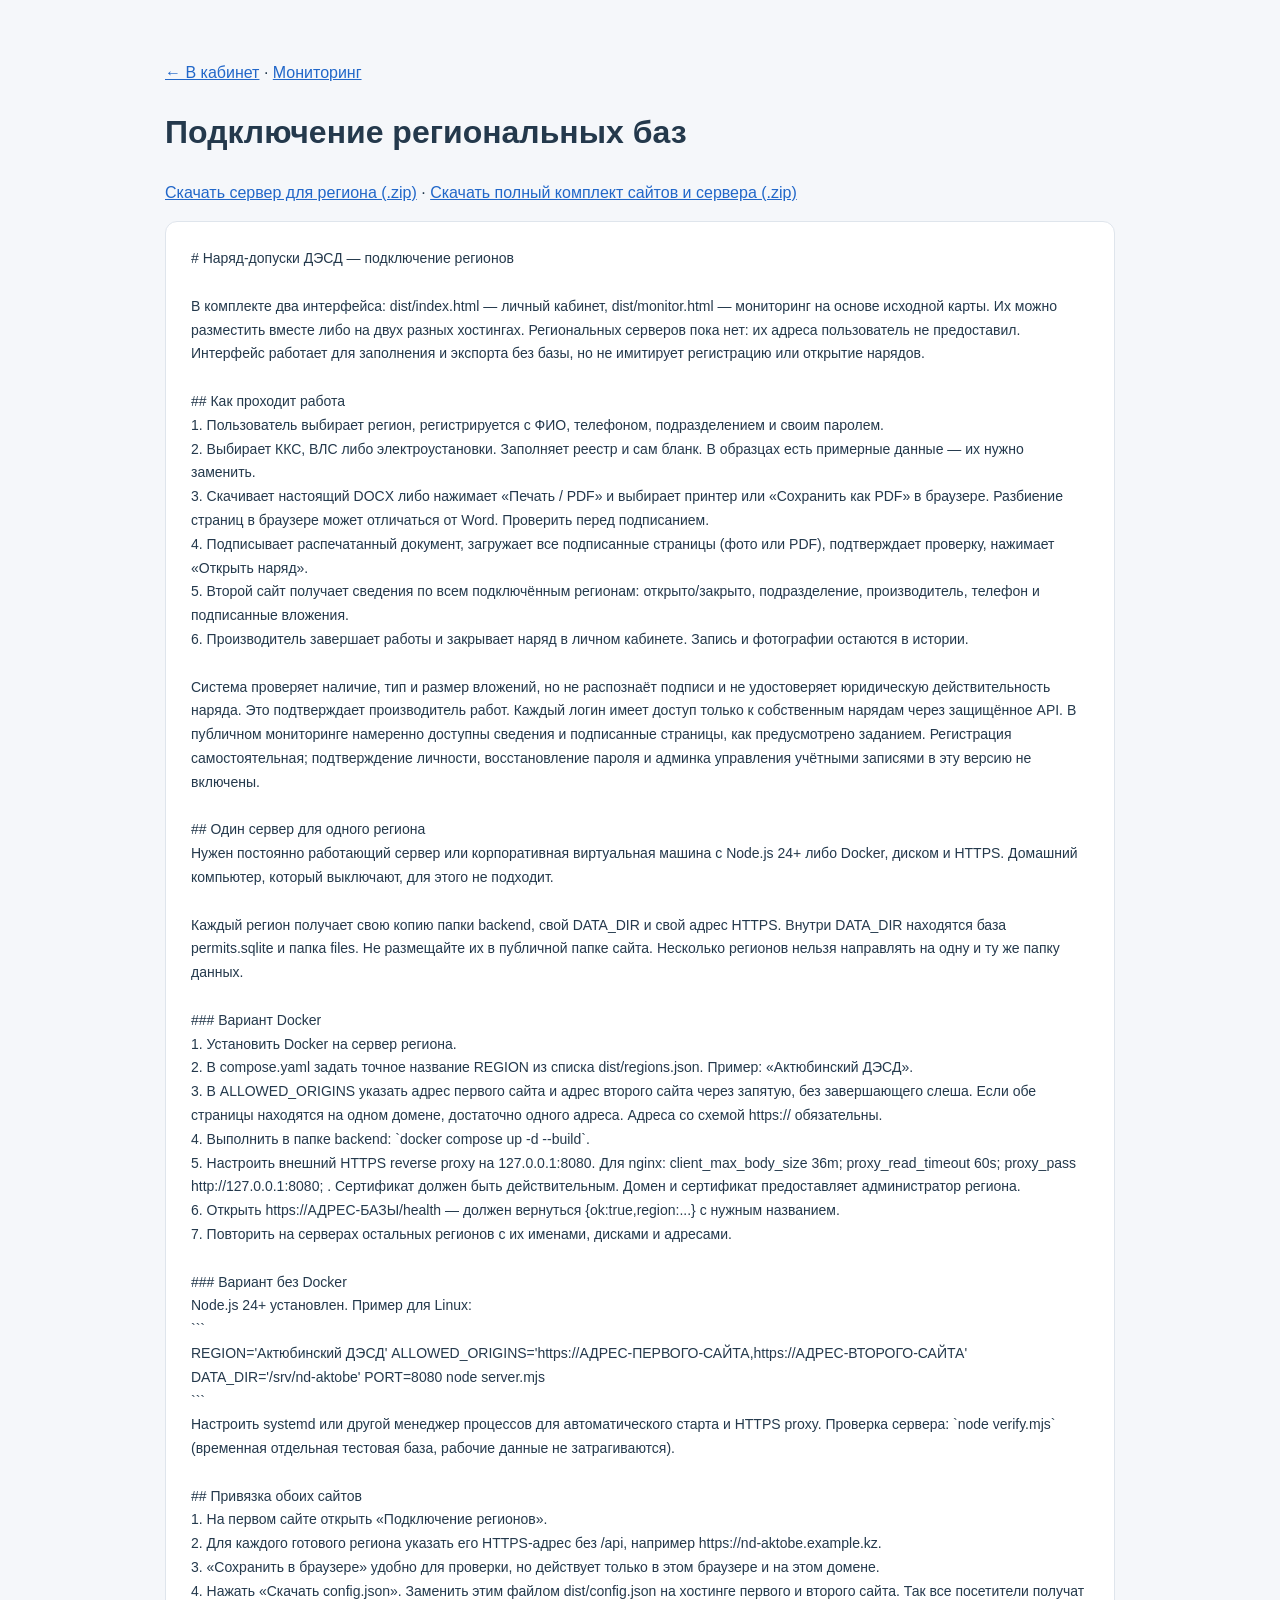
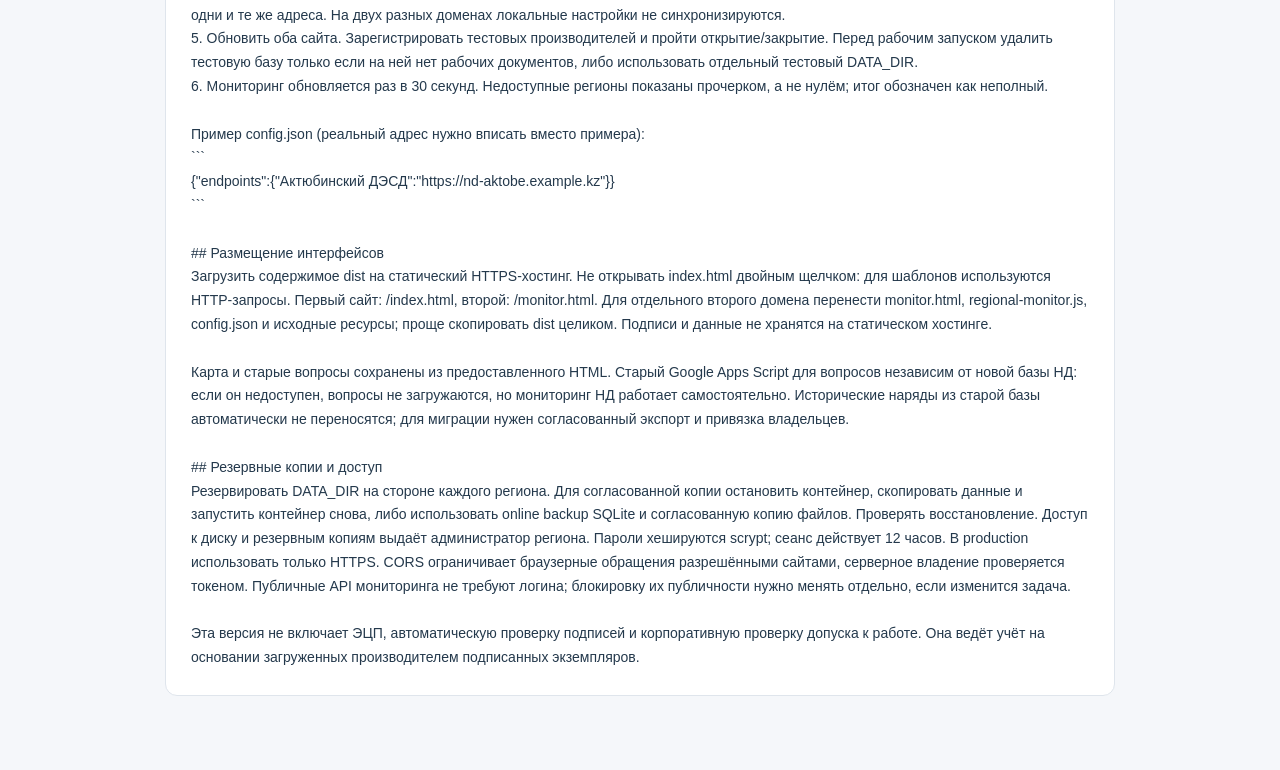
==== setup.html @ 1e3c4faf "Add files via upload" ====
<!doctype html><html lang="ru"><meta charset="utf-8"><meta name="viewport" content="width=device-width,initial-scale=1"><title>Подключение региональных баз</title><style>body{font:16px/1.6 Arial;color:#24394c;max-width:950px;margin:40px auto;padding:20px;background:#f5f7fa}pre{white-space:pre-wrap;overflow-wrap:anywhere;background:white;padding:25px;border:1px solid #dfe5ec;border-radius:12px;font:14px/1.7 Arial}a{color:#2167c9}</style><a href="index.html">← В кабинет</a> · <a href="monitor.html">Мониторинг</a><h1>Подключение региональных баз</h1><p><a href="backend.zip">Скачать сервер для региона (.zip)</a> · <a href="desd-permits.zip">Скачать полный комплект сайтов и сервера (.zip)</a></p><pre># Наряд-допуски ДЭСД — подключение регионов

В комплекте два интерфейса: dist/index.html — личный кабинет, dist/monitor.html — мониторинг на основе исходной карты. Их можно разместить вместе либо на двух разных хостингах. Региональных серверов пока нет: их адреса пользователь не предоставил. Интерфейс работает для заполнения и экспорта без базы, но не имитирует регистрацию или открытие нарядов.

## Как проходит работа
1. Пользователь выбирает регион, регистрируется с ФИО, телефоном, подразделением и своим паролем.
2. Выбирает ККС, ВЛС либо электроустановки. Заполняет реестр и сам бланк. В образцах есть примерные данные — их нужно заменить.
3. Скачивает настоящий DOCX либо нажимает «Печать / PDF» и выбирает принтер или «Сохранить как PDF» в браузере. Разбиение страниц в браузере может отличаться от Word. Проверить перед подписанием.
4. Подписывает распечатанный документ, загружает все подписанные страницы (фото или PDF), подтверждает проверку, нажимает «Открыть наряд».
5. Второй сайт получает сведения по всем подключённым регионам: открыто/закрыто, подразделение, производитель, телефон и подписанные вложения.
6. Производитель завершает работы и закрывает наряд в личном кабинете. Запись и фотографии остаются в истории.

Система проверяет наличие, тип и размер вложений, но не распознаёт подписи и не удостоверяет юридическую действительность наряда. Это подтверждает производитель работ. Каждый логин имеет доступ только к собственным нарядам через защищённое API. В публичном мониторинге намеренно доступны сведения и подписанные страницы, как предусмотрено заданием. Регистрация самостоятельная; подтверждение личности, восстановление пароля и админка управления учётными записями в эту версию не включены.

## Один сервер для одного региона
Нужен постоянно работающий сервер или корпоративная виртуальная машина с Node.js 24+ либо Docker, диском и HTTPS. Домашний компьютер, который выключают, для этого не подходит.

Каждый регион получает свою копию папки backend, свой DATA_DIR и свой адрес HTTPS. Внутри DATA_DIR находятся база permits.sqlite и папка files. Не размещайте их в публичной папке сайта. Несколько регионов нельзя направлять на одну и ту же папку данных.

### Вариант Docker
1. Установить Docker на сервер региона.
2. В compose.yaml задать точное название REGION из списка dist/regions.json. Пример: «Актюбинский ДЭСД».
3. В ALLOWED_ORIGINS указать адрес первого сайта и адрес второго сайта через запятую, без завершающего слеша. Если обе страницы находятся на одном домене, достаточно одного адреса. Адреса со схемой https:// обязательны.
4. Выполнить в папке backend: `docker compose up -d --build`.
5. Настроить внешний HTTPS reverse proxy на 127.0.0.1:8080. Для nginx: client_max_body_size 36m; proxy_read_timeout 60s; proxy_pass http://127.0.0.1:8080; . Сертификат должен быть действительным. Домен и сертификат предоставляет администратор региона.
6. Открыть https://АДРЕС-БАЗЫ/health — должен вернуться {ok:true,region:...} с нужным названием.
7. Повторить на серверах остальных регионов с их именами, дисками и адресами.

### Вариант без Docker
Node.js 24+ установлен. Пример для Linux:
```
REGION=&#x27;Актюбинский ДЭСД&#x27; ALLOWED_ORIGINS=&#x27;https://АДРЕС-ПЕРВОГО-САЙТА,https://АДРЕС-ВТОРОГО-САЙТА&#x27; DATA_DIR=&#x27;/srv/nd-aktobe&#x27; PORT=8080 node server.mjs
```
Настроить systemd или другой менеджер процессов для автоматического старта и HTTPS proxy. Проверка сервера: `node verify.mjs` (временная отдельная тестовая база, рабочие данные не затрагиваются).

## Привязка обоих сайтов
1. На первом сайте открыть «Подключение регионов».
2. Для каждого готового региона указать его HTTPS-адрес без /api, например https://nd-aktobe.example.kz.
3. «Сохранить в браузере» удобно для проверки, но действует только в этом браузере и на этом домене.
4. Нажать «Скачать config.json». Заменить этим файлом dist/config.json на хостинге первого и второго сайта. Так все посетители получат одни и те же адреса. На двух разных доменах локальные настройки не синхронизируются.
5. Обновить оба сайта. Зарегистрировать тестовых производителей и пройти открытие/закрытие. Перед рабочим запуском удалить тестовую базу только если на ней нет рабочих документов, либо использовать отдельный тестовый DATA_DIR.
6. Мониторинг обновляется раз в 30 секунд. Недоступные регионы показаны прочерком, а не нулём; итог обозначен как неполный.

Пример config.json (реальный адрес нужно вписать вместо примера):
```
{&quot;endpoints&quot;:{&quot;Актюбинский ДЭСД&quot;:&quot;https://nd-aktobe.example.kz&quot;}}
```

## Размещение интерфейсов
Загрузить содержимое dist на статический HTTPS-хостинг. Не открывать index.html двойным щелчком: для шаблонов используются HTTP-запросы. Первый сайт: /index.html, второй: /monitor.html. Для отдельного второго домена перенести monitor.html, regional-monitor.js, config.json и исходные ресурсы; проще скопировать dist целиком. Подписи и данные не хранятся на статическом хостинге.

Карта и старые вопросы сохранены из предоставленного HTML. Старый Google Apps Script для вопросов независим от новой базы НД: если он недоступен, вопросы не загружаются, но мониторинг НД работает самостоятельно. Исторические наряды из старой базы автоматически не переносятся; для миграции нужен согласованный экспорт и привязка владельцев.

## Резервные копии и доступ
Резервировать DATA_DIR на стороне каждого региона. Для согласованной копии остановить контейнер, скопировать данные и запустить контейнер снова, либо использовать online backup SQLite и согласованную копию файлов. Проверять восстановление. Доступ к диску и резервным копиям выдаёт администратор региона. Пароли хешируются scrypt; сеанс действует 12 часов. В production использовать только HTTPS. CORS ограничивает браузерные обращения разрешёнными сайтами, серверное владение проверяется токеном. Публичные API мониторинга не требуют логина; блокировку их публичности нужно менять отдельно, если изменится задача.

Эта версия не включает ЭЦП, автоматическую проверку подписей и корпоративную проверку допуска к работе. Она ведёт учёт на основании загруженных производителем подписанных экземпляров.
</pre></html>
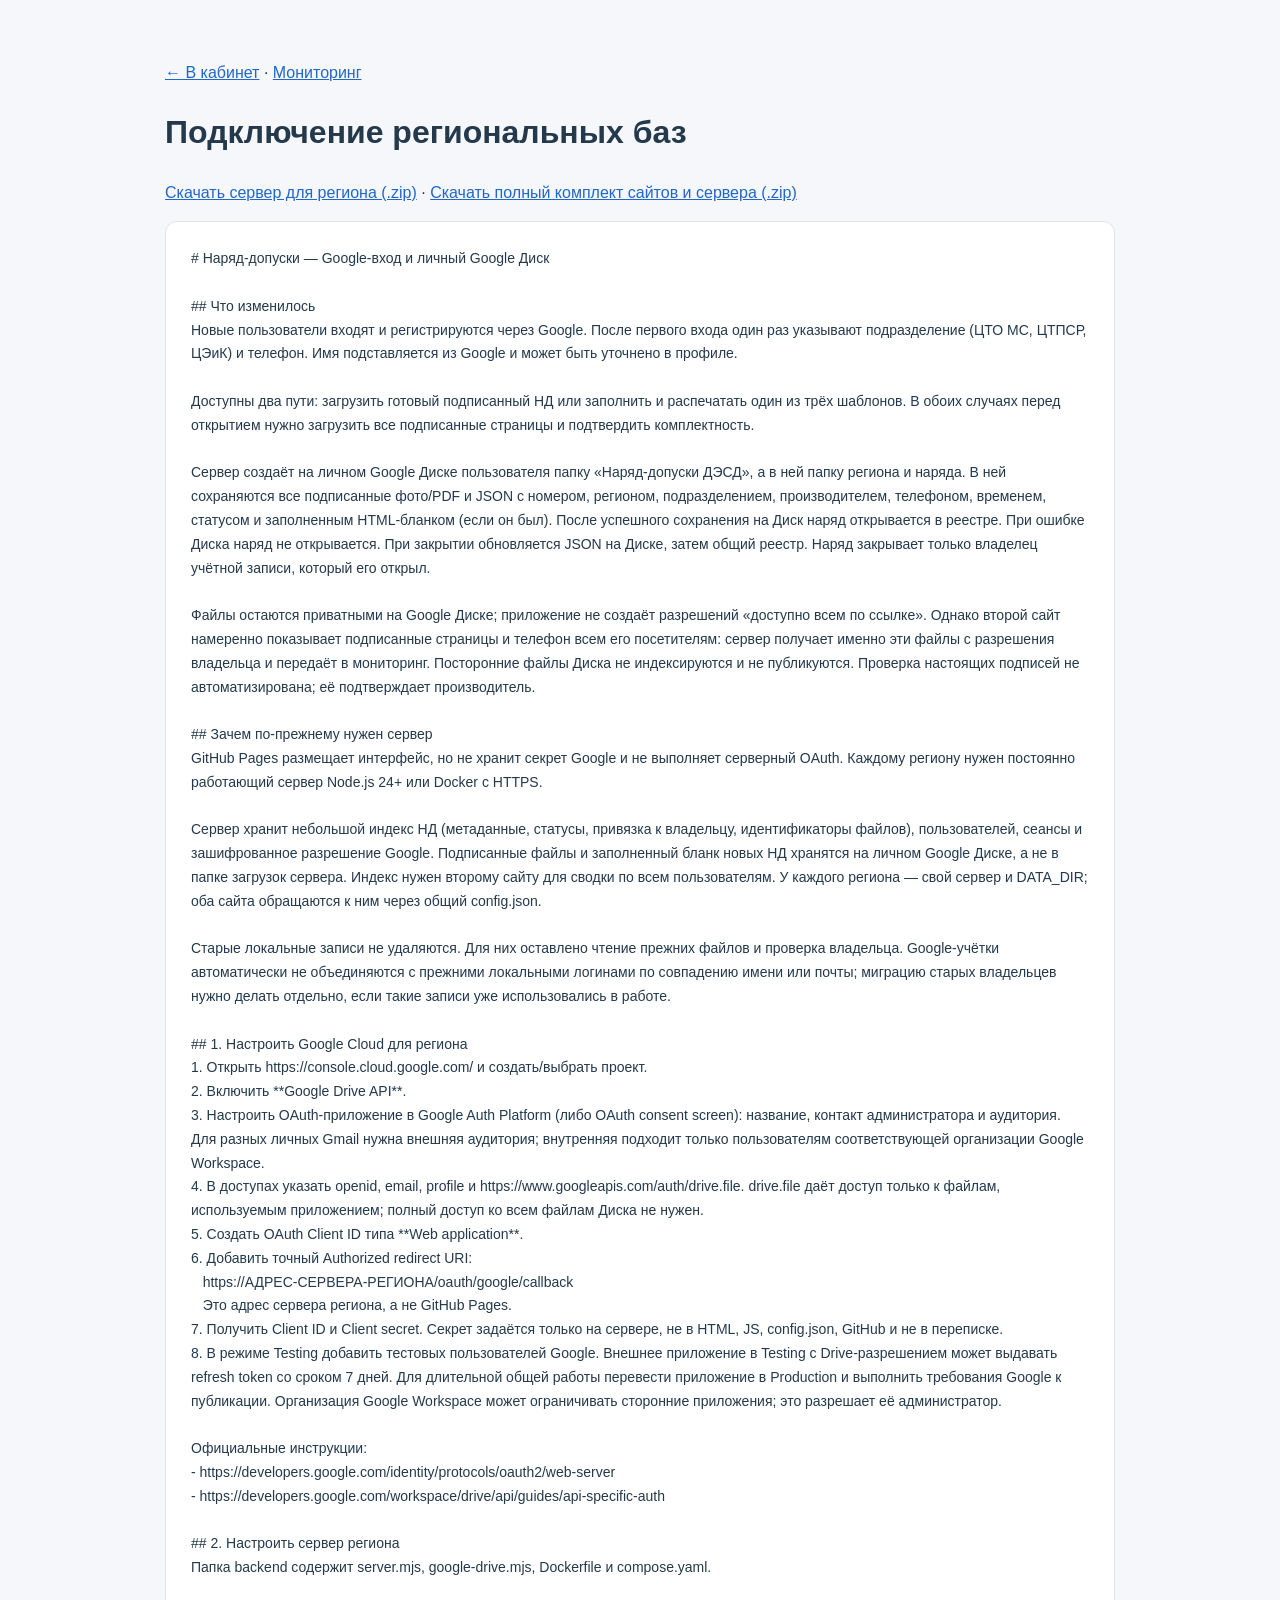
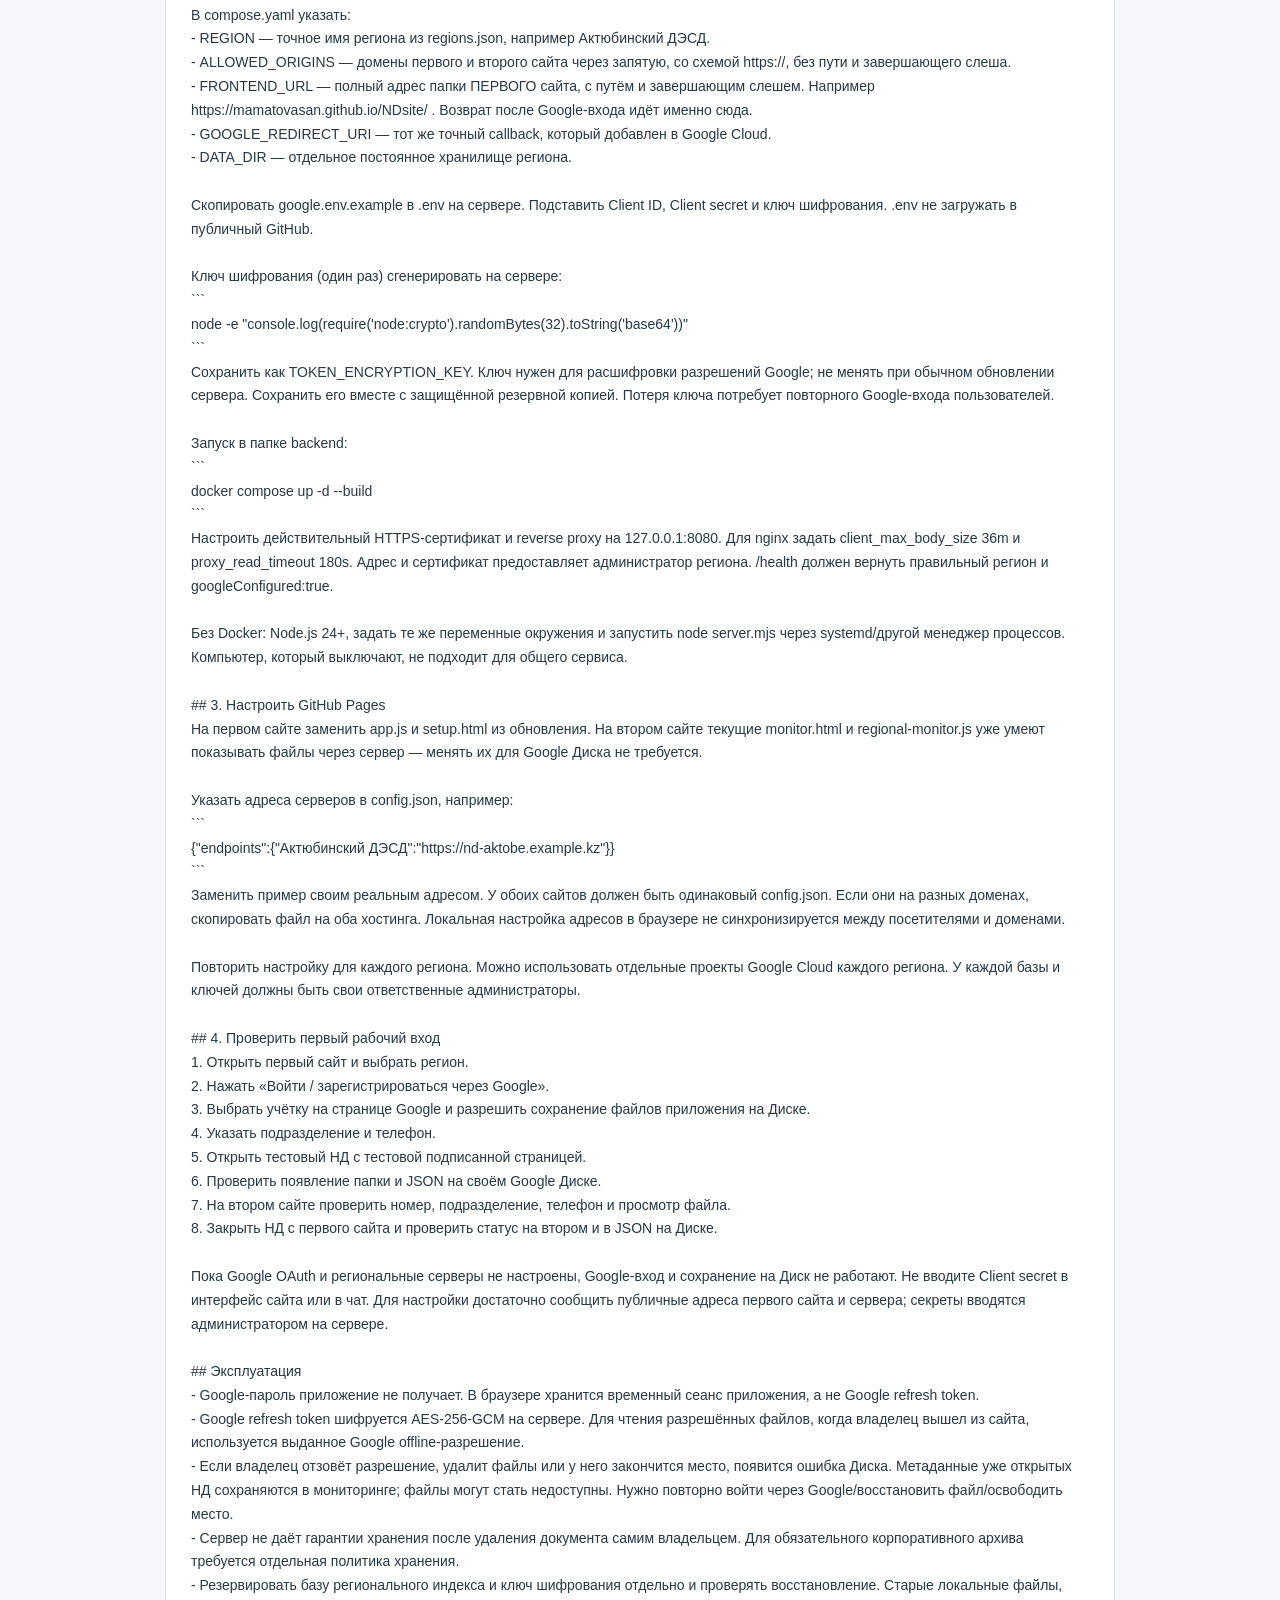
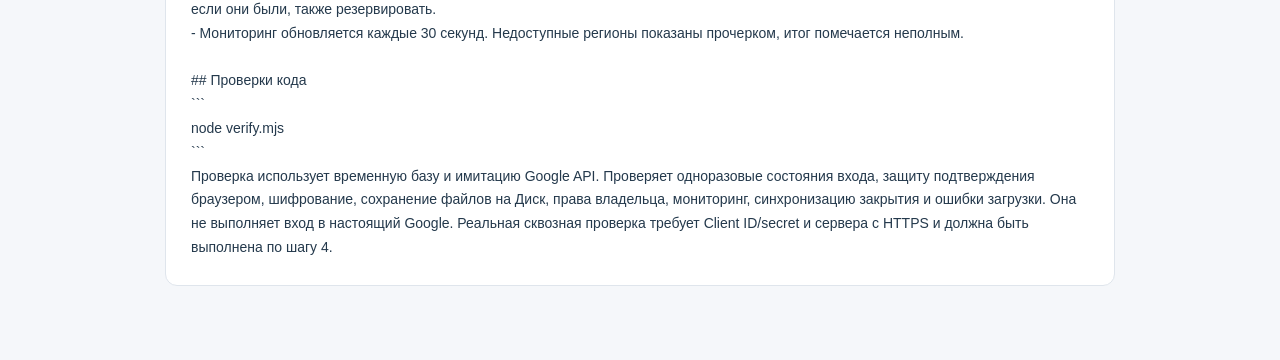
==== commit e0d57d5d: "Add files via upload" ====
--- a/setup.html
+++ b/setup.html
@@ -1,58 +1,97 @@
-<!doctype html><html lang="ru"><meta charset="utf-8"><meta name="viewport" content="width=device-width,initial-scale=1"><title>Подключение региональных баз</title><style>body{font:16px/1.6 Arial;color:#24394c;max-width:950px;margin:40px auto;padding:20px;background:#f5f7fa}pre{white-space:pre-wrap;overflow-wrap:anywhere;background:white;padding:25px;border:1px solid #dfe5ec;border-radius:12px;font:14px/1.7 Arial}a{color:#2167c9}</style><a href="index.html">← В кабинет</a> · <a href="monitor.html">Мониторинг</a><h1>Подключение региональных баз</h1><p><a href="backend.zip">Скачать сервер для региона (.zip)</a> · <a href="desd-permits.zip">Скачать полный комплект сайтов и сервера (.zip)</a></p><pre># Наряд-допуски ДЭСД — подключение регионов
+<!doctype html><html lang="ru"><meta charset="utf-8"><meta name="viewport" content="width=device-width,initial-scale=1"><title>Подключение региональных баз</title><style>body{font:16px/1.6 Arial;color:#24394c;max-width:950px;margin:40px auto;padding:20px;background:#f5f7fa}pre{white-space:pre-wrap;overflow-wrap:anywhere;background:white;padding:25px;border:1px solid #dfe5ec;border-radius:12px;font:14px/1.7 Arial}a{color:#2167c9}</style><a href="index.html">← В кабинет</a> · <a href="monitor.html">Мониторинг</a><h1>Подключение региональных баз</h1><p><a href="backend.zip">Скачать сервер для региона (.zip)</a> · <a href="desd-permits.zip">Скачать полный комплект сайтов и сервера (.zip)</a></p><pre># Наряд-допуски — Google-вход и личный Google Диск
 
-В комплекте два интерфейса: dist/index.html — личный кабинет, dist/monitor.html — мониторинг на основе исходной карты. Их можно разместить вместе либо на двух разных хостингах. Региональных серверов пока нет: их адреса пользователь не предоставил. Интерфейс работает для заполнения и экспорта без базы, но не имитирует регистрацию или открытие нарядов.
+## Что изменилось
+Новые пользователи входят и регистрируются через Google. После первого входа один раз указывают подразделение (ЦТО МС, ЦТПСР, ЦЭиК) и телефон. Имя подставляется из Google и может быть уточнено в профиле.
 
-## Как проходит работа
-1. Пользователь выбирает регион, регистрируется с ФИО, телефоном, подразделением и своим паролем.
-2. Выбирает ККС, ВЛС либо электроустановки. Заполняет реестр и сам бланк. В образцах есть примерные данные — их нужно заменить.
-3. Скачивает настоящий DOCX либо нажимает «Печать / PDF» и выбирает принтер или «Сохранить как PDF» в браузере. Разбиение страниц в браузере может отличаться от Word. Проверить перед подписанием.
-4. Подписывает распечатанный документ, загружает все подписанные страницы (фото или PDF), подтверждает проверку, нажимает «Открыть наряд».
-5. Второй сайт получает сведения по всем подключённым регионам: открыто/закрыто, подразделение, производитель, телефон и подписанные вложения.
-6. Производитель завершает работы и закрывает наряд в личном кабинете. Запись и фотографии остаются в истории.
+Доступны два пути: загрузить готовый подписанный НД или заполнить и распечатать один из трёх шаблонов. В обоих случаях перед открытием нужно загрузить все подписанные страницы и подтвердить комплектность.
 
-Система проверяет наличие, тип и размер вложений, но не распознаёт подписи и не удостоверяет юридическую действительность наряда. Это подтверждает производитель работ. Каждый логин имеет доступ только к собственным нарядам через защищённое API. В публичном мониторинге намеренно доступны сведения и подписанные страницы, как предусмотрено заданием. Регистрация самостоятельная; подтверждение личности, восстановление пароля и админка управления учётными записями в эту версию не включены.
+Сервер создаёт на личном Google Диске пользователя папку «Наряд-допуски ДЭСД», а в ней папку региона и наряда. В ней сохраняются все подписанные фото/PDF и JSON с номером, регионом, подразделением, производителем, телефоном, временем, статусом и заполненным HTML-бланком (если он был). После успешного сохранения на Диск наряд открывается в реестре. При ошибке Диска наряд не открывается. При закрытии обновляется JSON на Диске, затем общий реестр. Наряд закрывает только владелец учётной записи, который его открыл.
 
-## Один сервер для одного региона
-Нужен постоянно работающий сервер или корпоративная виртуальная машина с Node.js 24+ либо Docker, диском и HTTPS. Домашний компьютер, который выключают, для этого не подходит.
+Файлы остаются приватными на Google Диске; приложение не создаёт разрешений «доступно всем по ссылке». Однако второй сайт намеренно показывает подписанные страницы и телефон всем его посетителям: сервер получает именно эти файлы с разрешения владельца и передаёт в мониторинг. Посторонние файлы Диска не индексируются и не публикуются. Проверка настоящих подписей не автоматизирована; её подтверждает производитель.
 
-Каждый регион получает свою копию папки backend, свой DATA_DIR и свой адрес HTTPS. Внутри DATA_DIR находятся база permits.sqlite и папка files. Не размещайте их в публичной папке сайта. Несколько регионов нельзя направлять на одну и ту же папку данных.
+## Зачем по-прежнему нужен сервер
+GitHub Pages размещает интерфейс, но не хранит секрет Google и не выполняет серверный OAuth. Каждому региону нужен постоянно работающий сервер Node.js 24+ или Docker с HTTPS.
 
-### Вариант Docker
-1. Установить Docker на сервер региона.
-2. В compose.yaml задать точное название REGION из списка dist/regions.json. Пример: «Актюбинский ДЭСД».
-3. В ALLOWED_ORIGINS указать адрес первого сайта и адрес второго сайта через запятую, без завершающего слеша. Если обе страницы находятся на одном домене, достаточно одного адреса. Адреса со схемой https:// обязательны.
-4. Выполнить в папке backend: `docker compose up -d --build`.
-5. Настроить внешний HTTPS reverse proxy на 127.0.0.1:8080. Для nginx: client_max_body_size 36m; proxy_read_timeout 60s; proxy_pass http://127.0.0.1:8080; . Сертификат должен быть действительным. Домен и сертификат предоставляет администратор региона.
-6. Открыть https://АДРЕС-БАЗЫ/health — должен вернуться {ok:true,region:...} с нужным названием.
-7. Повторить на серверах остальных регионов с их именами, дисками и адресами.
+Сервер хранит небольшой индекс НД (метаданные, статусы, привязка к владельцу, идентификаторы файлов), пользователей, сеансы и зашифрованное разрешение Google. Подписанные файлы и заполненный бланк новых НД хранятся на личном Google Диске, а не в папке загрузок сервера. Индекс нужен второму сайту для сводки по всем пользователям. У каждого региона — свой сервер и DATA_DIR; оба сайта обращаются к ним через общий config.json.
 
-### Вариант без Docker
-Node.js 24+ установлен. Пример для Linux:
+Старые локальные записи не удаляются. Для них оставлено чтение прежних файлов и проверка владельца. Google-учётки автоматически не объединяются с прежними локальными логинами по совпадению имени или почты; миграцию старых владельцев нужно делать отдельно, если такие записи уже использовались в работе.
+
+## 1. Настроить Google Cloud для региона
+1. Открыть https://console.cloud.google.com/ и создать/выбрать проект.
+2. Включить **Google Drive API**.
+3. Настроить OAuth-приложение в Google Auth Platform (либо OAuth consent screen): название, контакт администратора и аудитория. Для разных личных Gmail нужна внешняя аудитория; внутренняя подходит только пользователям соответствующей организации Google Workspace.
+4. В доступах указать openid, email, profile и https://www.googleapis.com/auth/drive.file. drive.file даёт доступ только к файлам, используемым приложением; полный доступ ко всем файлам Диска не нужен.
+5. Создать OAuth Client ID типа **Web application**.
+6. Добавить точный Authorized redirect URI:
+   https://АДРЕС-СЕРВЕРА-РЕГИОНА/oauth/google/callback
+   Это адрес сервера региона, а не GitHub Pages.
+7. Получить Client ID и Client secret. Секрет задаётся только на сервере, не в HTML, JS, config.json, GitHub и не в переписке.
+8. В режиме Testing добавить тестовых пользователей Google. Внешнее приложение в Testing с Drive-разрешением может выдавать refresh token со сроком 7 дней. Для длительной общей работы перевести приложение в Production и выполнить требования Google к публикации. Организация Google Workspace может ограничивать сторонние приложения; это разрешает её администратор.
+
+Официальные инструкции:
+- https://developers.google.com/identity/protocols/oauth2/web-server
+- https://developers.google.com/workspace/drive/api/guides/api-specific-auth
+
+## 2. Настроить сервер региона
+Папка backend содержит server.mjs, google-drive.mjs, Dockerfile и compose.yaml.
+
+В compose.yaml указать:
+- REGION — точное имя региона из regions.json, например Актюбинский ДЭСД.
+- ALLOWED_ORIGINS — домены первого и второго сайта через запятую, со схемой https://, без пути и завершающего слеша.
+- FRONTEND_URL — полный адрес папки ПЕРВОГО сайта, с путём и завершающим слешем. Например https://mamatovasan.github.io/NDsite/ . Возврат после Google-входа идёт именно сюда.
+- GOOGLE_REDIRECT_URI — тот же точный callback, который добавлен в Google Cloud.
+- DATA_DIR — отдельное постоянное хранилище региона.
+
+Скопировать google.env.example в .env на сервере. Подставить Client ID, Client secret и ключ шифрования. .env не загружать в публичный GitHub.
+
+Ключ шифрования (один раз) сгенерировать на сервере:
 ```
-REGION=&#x27;Актюбинский ДЭСД&#x27; ALLOWED_ORIGINS=&#x27;https://АДРЕС-ПЕРВОГО-САЙТА,https://АДРЕС-ВТОРОГО-САЙТА&#x27; DATA_DIR=&#x27;/srv/nd-aktobe&#x27; PORT=8080 node server.mjs
+node -e &quot;console.log(require(&#x27;node:crypto&#x27;).randomBytes(32).toString(&#x27;base64&#x27;))&quot;
 ```
-Настроить systemd или другой менеджер процессов для автоматического старта и HTTPS proxy. Проверка сервера: `node verify.mjs` (временная отдельная тестовая база, рабочие данные не затрагиваются).
+Сохранить как TOKEN_ENCRYPTION_KEY. Ключ нужен для расшифровки разрешений Google; не менять при обычном обновлении сервера. Сохранить его вместе с защищённой резервной копией. Потеря ключа потребует повторного Google-входа пользователей.
 
-## Привязка обоих сайтов
-1. На первом сайте открыть «Подключение регионов».
-2. Для каждого готового региона указать его HTTPS-адрес без /api, например https://nd-aktobe.example.kz.
-3. «Сохранить в браузере» удобно для проверки, но действует только в этом браузере и на этом домене.
-4. Нажать «Скачать config.json». Заменить этим файлом dist/config.json на хостинге первого и второго сайта. Так все посетители получат одни и те же адреса. На двух разных доменах локальные настройки не синхронизируются.
-5. Обновить оба сайта. Зарегистрировать тестовых производителей и пройти открытие/закрытие. Перед рабочим запуском удалить тестовую базу только если на ней нет рабочих документов, либо использовать отдельный тестовый DATA_DIR.
-6. Мониторинг обновляется раз в 30 секунд. Недоступные регионы показаны прочерком, а не нулём; итог обозначен как неполный.
+Запуск в папке backend:
+```
+docker compose up -d --build
+```
+Настроить действительный HTTPS-сертификат и reverse proxy на 127.0.0.1:8080. Для nginx задать client_max_body_size 36m и proxy_read_timeout 180s. Адрес и сертификат предоставляет администратор региона. /health должен вернуть правильный регион и googleConfigured:true.
 
-Пример config.json (реальный адрес нужно вписать вместо примера):
+Без Docker: Node.js 24+, задать те же переменные окружения и запустить node server.mjs через systemd/другой менеджер процессов. Компьютер, который выключают, не подходит для общего сервиса.
+
+## 3. Настроить GitHub Pages
+На первом сайте заменить app.js и setup.html из обновления. На втором сайте текущие monitor.html и regional-monitor.js уже умеют показывать файлы через сервер — менять их для Google Диска не требуется.
+
+Указать адреса серверов в config.json, например:
 ```
 {&quot;endpoints&quot;:{&quot;Актюбинский ДЭСД&quot;:&quot;https://nd-aktobe.example.kz&quot;}}
 ```
+Заменить пример своим реальным адресом. У обоих сайтов должен быть одинаковый config.json. Если они на разных доменах, скопировать файл на оба хостинга. Локальная настройка адресов в браузере не синхронизируется между посетителями и доменами.
 
-## Размещение интерфейсов
-Загрузить содержимое dist на статический HTTPS-хостинг. Не открывать index.html двойным щелчком: для шаблонов используются HTTP-запросы. Первый сайт: /index.html, второй: /monitor.html. Для отдельного второго домена перенести monitor.html, regional-monitor.js, config.json и исходные ресурсы; проще скопировать dist целиком. Подписи и данные не хранятся на статическом хостинге.
+Повторить настройку для каждого региона. Можно использовать отдельные проекты Google Cloud каждого региона. У каждой базы и ключей должны быть свои ответственные администраторы.
 
-Карта и старые вопросы сохранены из предоставленного HTML. Старый Google Apps Script для вопросов независим от новой базы НД: если он недоступен, вопросы не загружаются, но мониторинг НД работает самостоятельно. Исторические наряды из старой базы автоматически не переносятся; для миграции нужен согласованный экспорт и привязка владельцев.
+## 4. Проверить первый рабочий вход
+1. Открыть первый сайт и выбрать регион.
+2. Нажать «Войти / зарегистрироваться через Google».
+3. Выбрать учётку на странице Google и разрешить сохранение файлов приложения на Диске.
+4. Указать подразделение и телефон.
+5. Открыть тестовый НД с тестовой подписанной страницей.
+6. Проверить появление папки и JSON на своём Google Диске.
+7. На втором сайте проверить номер, подразделение, телефон и просмотр файла.
+8. Закрыть НД с первого сайта и проверить статус на втором и в JSON на Диске.
 
-## Резервные копии и доступ
-Резервировать DATA_DIR на стороне каждого региона. Для согласованной копии остановить контейнер, скопировать данные и запустить контейнер снова, либо использовать online backup SQLite и согласованную копию файлов. Проверять восстановление. Доступ к диску и резервным копиям выдаёт администратор региона. Пароли хешируются scrypt; сеанс действует 12 часов. В production использовать только HTTPS. CORS ограничивает браузерные обращения разрешёнными сайтами, серверное владение проверяется токеном. Публичные API мониторинга не требуют логина; блокировку их публичности нужно менять отдельно, если изменится задача.
+Пока Google OAuth и региональные серверы не настроены, Google-вход и сохранение на Диск не работают. Не вводите Client secret в интерфейс сайта или в чат. Для настройки достаточно сообщить публичные адреса первого сайта и сервера; секреты вводятся администратором на сервере.
 
-Эта версия не включает ЭЦП, автоматическую проверку подписей и корпоративную проверку допуска к работе. Она ведёт учёт на основании загруженных производителем подписанных экземпляров.
+## Эксплуатация
+- Google-пароль приложение не получает. В браузере хранится временный сеанс приложения, а не Google refresh token.
+- Google refresh token шифруется AES-256-GCM на сервере. Для чтения разрешённых файлов, когда владелец вышел из сайта, используется выданное Google offline-разрешение.
+- Если владелец отзовёт разрешение, удалит файлы или у него закончится место, появится ошибка Диска. Метаданные уже открытых НД сохраняются в мониторинге; файлы могут стать недоступны. Нужно повторно войти через Google/восстановить файл/освободить место.
+- Сервер не даёт гарантии хранения после удаления документа самим владельцем. Для обязательного корпоративного архива требуется отдельная политика хранения.
+- Резервировать базу регионального индекса и ключ шифрования отдельно и проверять восстановление. Старые локальные файлы, если они были, также резервировать.
+- Мониторинг обновляется каждые 30 секунд. Недоступные регионы показаны прочерком, итог помечается неполным.
+
+## Проверки кода
+```
+node verify.mjs
+```
+Проверка использует временную базу и имитацию Google API. Проверяет одноразовые состояния входа, защиту подтверждения браузером, шифрование, сохранение файлов на Диск, права владельца, мониторинг, синхронизацию закрытия и ошибки загрузки. Она не выполняет вход в настоящий Google. Реальная сквозная проверка требует Client ID/secret и сервера с HTTPS и должна быть выполнена по шагу 4.
 </pre></html>
